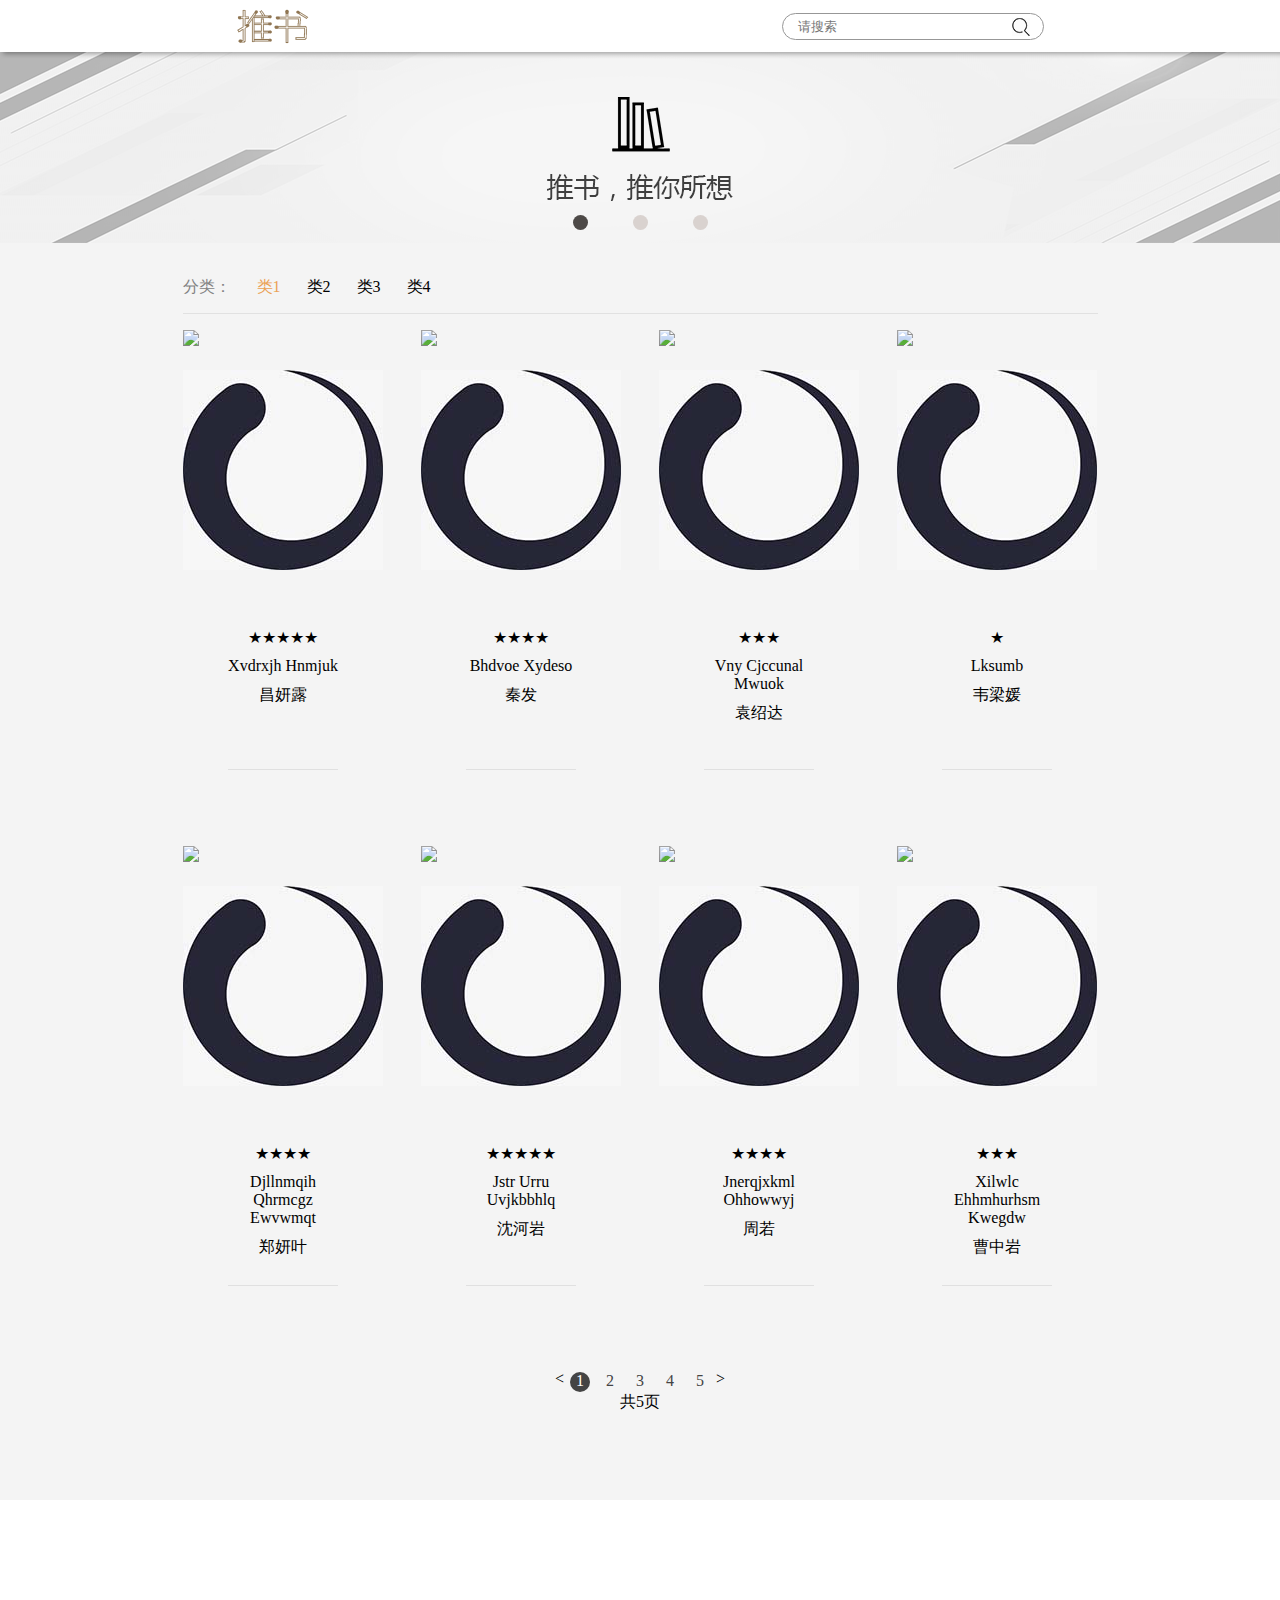
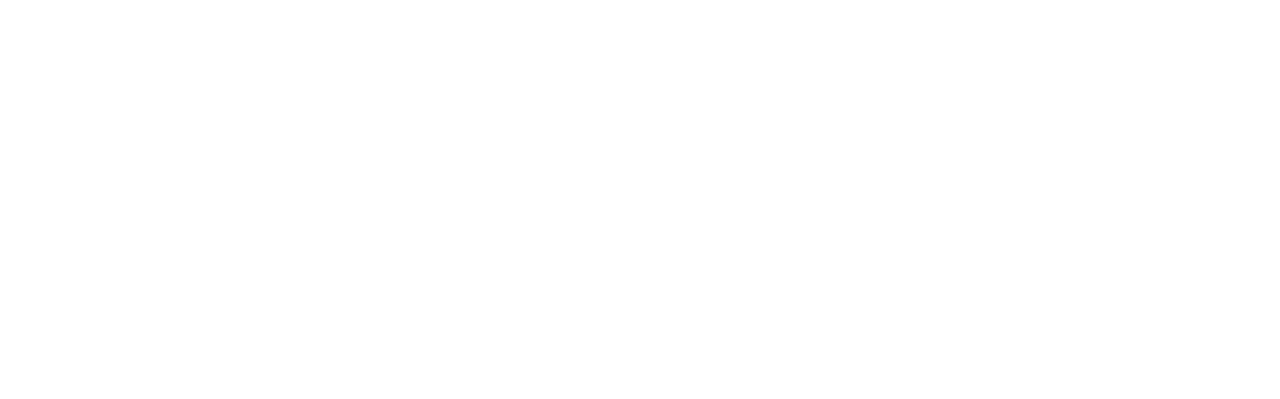
==== 二轮考核/classify/分类一/classify.html @ d3b91d4b "二轮考核" ====
<!DOCTYPE html>
<html lang="en">
<head>
    <meta charset="UTF-8">
    <meta name="viewport" content="width=device-width, initial-scale=1.0">
    <meta http-equiv="X-UA-Compatible" content="ie=edge">
    <link rel="stylesheet" type="text/css" href="classify.css">
    <link rel="stylesheet" type="text/css" href="../../details.css">
    <link rel="stylesheet" type="text/css" href="../comment.css">

    <title>分类页</title>
</head>
<body>
    <header>
        <img src="../../images/logo-search.png">
        <span id="line">
            <input type="text" placeholder="请搜索" id="search" onkeypress="getKey();">
            <a href="#"><div id="icon"></div></a>
        </span>
    </header>
    <div id="container">
        <div id="list">
            <img src="../../images/banner-1.png">
            <img src="../../images/banner-2.png">
            <img src="../../images/banner-3.png">
            <img src="../../images/banner-1.png">            
        </div>
        <div id="buttons">
            <span class="on"></span>
            <span></span>
            <span></span>
        </div>
    </div>
    <div class="classify-box">
        <ul id="nav">
            <li class="classify" id="title">
                分类：
            </li>
            <li class="classify" id="selected">
                类1
            </li>
            <li class="classify">
                类2
            </li>
            <li class="classify">
                类3
            </li>
            <li class="classify">
                类4
            </li>
        </ul>
        <div class="result-box">

            <div id="box">
                <div id="flex-box">
    
                </div>
                <div id="page">
                    <span id="left"><a href="javascript:;" id="prev" class="arrow">&lt;</a></span>
                    <span id="right"><a href="javascript:;" id="next" class="arrow">&gt;</a></span>
                    <ul id="btn">
    
                    </ul>
                    <div id="total">
                        共x页
                    </div>    
                </div>
            </div>
        </div>     
    </div>
    <div class="wrap">
        <div class="details">
            <div class="detail-box">
                <div class="tri"></div>
                <div class="close"></div>
                <div class="book-box">
                <div class="border-box">
                    <div class="book-pic">
                        <img src="../../images/bookpic.png">
                    </div>
                    <div class="info1">
                        <div class="book-name">
                            书名
                        </div>
                        <div class="offset top">
                            <div>
                                <img src="../../images/authorpic.png">
                            </div>
                            <div class="geli">|</div>
                            <div class="author-name">作者</div>
                        </div>
                        <div class="offset top2">
                            <div>
                                <img src="../../images/pubpic.png">
                            </div>
                            <div class="geli">|</div>
                            <div class="pub-name">出版社</div>
                        </div>
                        <div class="offset top">
                            <div>
                                <img src="../../images/timepic.png">
                            </div>
                            <div class="geli">|</div>
                            <div class="time">出版时间</div>
                        </div>
                        <div class="offset top2">
                            <div>
                                <img src="../../images/libpic.png">
                            </div>
                            <div class="geli">|</div>
                            <div class="book-number">图书馆藏书: x本</div>
                        </div>
                        <div class="book-position  top2">
                                x楼x架xx
                        </div>
                        <div id="web" class="offset">
                            <div id="web-info">
                                <img src="../../images/webpic.png">
                            </div>
                            <div class="geli1">|</div>
                            <div class="offset1">
                                <img src="../../images/douban.png" title="" id="douban">
                            </div>
                            <div class="offset1">
                                <img src="../../images/zhihu.png" title="" id="zhihu">
                            </div>
                        </div>
                        <div id="shop" class="offset">
                            <div id="web-shop">
                                <img src="../../images/storepic.png">
                            </div>
                            <div class="geli1">|</div>
                            <div class="offset1">
                                <img src="../../images/jingdong.png" title="" id="jingdong">
                            </div>
                            <div class="offset1">
                                <img src="../../images/dangdang.png" title="" id="dangdang">
                            </div>
                            <div class="offset1">
                                <img src="../../images/amazon.png" title="" id="amazon">
                            </div>
                        </div>
                    </div>
                    <div class="info2">
                        <div class="more">
                            <div id="intro-box1">
                                <h4>
                                    作者简介
                                </h4>
                                <p id="author_intro" class="intro">

                                </p>
                            </div>
                            <div id="intro-box2">
                                <h4>
                                    书籍简介
                                </h4>
                                <p id="book_intro" class="intro">

                                </p>
                            </div>
                        </div>
                    </div>
                </div>
                </div>
                <div id="outside">
                    <h3>最新评论</h3>                   
                    <div id="comment">
                        <div id="comment1" class="comment1">
                            不知名的网友
                            <span>王小二</span>
                            <p>
                                为了工作室，冲鸭！
                            </p>                    
                        </div>
                    </div> 
                    <h4>发表评论</h4>
                    <div id="addComment">
                        昵&nbsp;&nbsp;&nbsp;&nbsp;称：<input type="text" id="name" />
                        <br /><br />
                        评论内容:<textarea id="comContent"></textarea>
                        <button id="sub">提交评论</button>
                    </div>
                </div>
            </div>
        </div> 
    </div>  
    <script src="../../scripts/jquery-3.4.0.min.js"></script>
    <script src="../../scripts/mock.js"></script>
    <script type="text/javascript" src="../../scripts/classify.js"></script> 
    <script src="../../scripts/comment.js"></script>
</body>
</html>
---- 二轮考核/classify/分类一/classify.css ----
* {
    margin: 0;
    padding: 0;
}
body {
    min-width: 1280px;
    font-family: '微软雅黑'；
}
header {
    display: flex;
    justify-content: space-around;
    align-items: center;
    height: 52px;
    background: #fff;
    width: 1280px;
    margin: auto;
}
header > img {
    width: 72px;
    height: 35px;
}
#line {
    position: relative;
    height: 26px;
}
#search {
    height: 25px;
    width: 260px;
    border: 1px solid #979797;
    border-radius: 15px;
    outline: none;
    text-indent: 15px;
}
#icon {
    width: 18px;
    height: 18px;
    background: url(../../images/icon.png) no-repeat;
    position: absolute;
    top: 5px;
    right: 14px;
    z-index: 5;
}
#container {
    position: relative;
    width: 1280px;
    height: 193px;
    overflow: hidden;
    margin: auto;
}
#list {
    position: absolute;  /*可以改变left属性值*/
    z-index: 1;
    height: 193px;
    width: 400%;
}
#list img {
    float: left;    /*清除img之间的空隙*/
    width: 1280px;
    height: 193px;
}
#buttons {
    position: absolute;
    left: 0;
    right: 0;
    margin: auto;
    bottom: 20px;
    z-index: 2;
    height: 10px;
    width: 135px;
    display: flex;
    justify-content: space-between;
}
#buttons span {
    display: block;
    width: 15px;
    height: 15px;
    border-radius: 50%;
    background: #d9d2cf;
    cursor: pointer;
}
#buttons .on {
    background: #4d4947;
}
.classify-box{
    width: 1280px;
    height: 1255px;
    margin: 0 auto;
    background: #f4f4f4;
    position: relative;
}
ul,
li {
    list-style: none;
}
ul#nav  {
    position: absolute;
    top: 32px;
    left: 0;
    right: 0;
    margin: auto;
    width: 915px;
    padding-bottom: 15px;
    border-bottom: 1px solid #e1e1e1;
    z-index: 20;
}
#title {
    color: #828282;
}
.classify {
    float: left;
    margin-right: 26px;
    font: 14px #292929;
    cursor: pointer;
}
#selected {
    color: #eba155;
}
#post {
    position: absolute;
    bottom: 245px;
    left: 0;
    right: 0;
    margin: 0 auto;
    height: 20px;
    width: 195px;
}
#post > li {
    display: inline-block;
    width: 20px;
    border-radius: 50%;
    text-align: center;
}
.result-box {
    background: #f4f4f4;
    height: 1255px;
    width: 1280px;
    margin: auto;
}
#box {
    position: relative;
    width: 1040px;
    height: 1200px;
    margin: auto;
    background: #f4f4f4;
}
#flex-box {
    position: absolute;
    top: 85px;
    left: 0;
    right: 0;
    margin: auto;
    height: 830px;
    width: 915px;
    display: flex;
    justify-content: space-between;
    flex-wrap: wrap;
    align-content: space-between;
}
#page {
    position: absolute;
    bottom: 30px;
    left: 0;
    right: 0;
    margin: auto;
    width: 170px;
    height: 45px;
}
#btn {
    height: 20px;
    width: 140px;
    margin: auto;
    display: flex;
    justify-content: space-between;
    padding-top: 2px;
}
.arrow {
    display: inline;
    text-decoration: none;
    color: #000;
}
#left {
    float: left;
}
#right {
    float: right;
}
#total {
    width: 170px;
    text-align: center;
}
.book{
    margin-bottom: 80px;
    width: 201px;
    height: 436px;
}
.bookpic {
    cursor: pointer;
    width: 200px;
    height: 280px;
    background: url(../../images/loading.jpg) no-repeat center;
}
.info {
    margin: 18px auto 0;
    width: 110px;
    border-bottom: 1px solid #e0e0e0;
    height: 125px;
    padding-bottom: 16px;
}
.info > p {
    text-align: center;
    margin-top: 10px;
}
.selected {
    background: #444; 
    color: #fff;
    width:20px; 
    height:20px;
    border-radius: 50%;
    display: inline-block;
    text-align: center;
    cursor: pointer;
}
.number {
    background: #f4f4f4; 
    color: #444;
    width:20px; 
    height:20px;
    border-radius: 50%;
    display: inline-block;
    text-align: center;
    cursor: pointer;
}
---- 二轮考核/details.css ----
.wrap {
    position: absolute;
    top: 245px;
    left: 0;
    right: 0;
    margin: auto;
    width: 1280px;
    height: 1200px;
    z-index: 100;
    visibility: hidden;
}
.wrap-after {
    animation: show .5s ease 1;
    visibility: visible;
}
@keyframes show {
    0% {
        opacity: 0;
    }
    100% {
        opacity: 1;
    }
}
.details {
    width: 1280px;
    height: 1200px;
    background: rgba(218, 215, 215, .75);
    display: flex;
}
.detail-box {
    height: 0;
    width: 0;
    transition: width .5s ease,height .5s ease;
    background: #fcfcfc;
    margin: auto;
    border: 1px solid #d4d2d3;
    box-shadow: 0 0 15px #bbb9b9;
    position: relative;
    z-index: 120;
}
.detailBox-after {
    height: 1186px;
    width: 895px;
}
.tri {
    border-top: 68px solid #57c296;
    border-left: 68px solid transparent;
    float: right;
    margin-right: -1px;
    margin-top: -1px;
}
.close {
    background: url(images/closepic.png) no-repeat center;
    position: absolute;
    top: 10px;
    right: 10px;
    width: 19px;
    height: 19px;
    cursor: pointer;    
    z-index: 150; 
}
.book-box {
    height: 695px;
    width: 760px;
    position: absolute;
    left: 0;
    right: 0;
    top: 100px;
    margin: auto;
}
.border-box {
    height: 695px;
    width: 760px;
    position: relative;
    display: flex;
    flex-wrap: wrap;
    align-content: center;
    justify-content: center;
}
.book-pic {
    width: 265px;
    height: 368px;
}
.book-pic::before {
    content: '';
    position: absolute;
    left: 0;
    top: 0;
    height: 1px;
    width: 93px;
    background-color: #d4a9a9;
}
.book-pic::after {
    content: '';
    position: absolute;
    left: 0;
    top: 0;
    height: 93px;
    width: 1px;
    background-color: #d4a9a9;
}
.info1 {
    width: 265px;
    height: 368px;
    position: relative;
}
.info2 {
    width: 530px;
    height: 180px;
}
.info2::before {
    content: '';
    position: absolute;
    bottom: 0;
    right: 0;
    height: 1px;
    width: 93px;
    background-color: #d4a9a9;
}
.info2::after {
    content: '';
    position: absolute;
    bottom: 0;
    right: 0;
    height: 93px;
    width: 1px;
    background-color: #d4a9a9;
}
.offset {
    margin-left: 80px;
    font-size: 14px;
    display: flex;
}
.top {
    margin-top: 24px;
}
.top2 {
    margin-top: 10px;
}
.offset1 {
    padding-left: 15px;
}
.book-name {
    font-size: 28px;
    margin-top: 5px;
    margin-left: 115px;
}
.book-author {
    margin-top: 23px;
}
.book-position {
    position: absolute;
    left: 190px;
    font-size: 14px;
}
#web {
    margin-top: 50px;
}
#web-info {
    padding-top: 6px;
}
.geli {
    padding-left: 7px;
    padding-right: 6px;
}
.geli1 {
    padding-top: 6px;
    padding-left: 7px;
}
#shop {
    margin-top: 14px;
}
#web-shop {
    padding-top: 6px;
}
.more {
    width: 590px;
    height: 180px;
}
#intro-box1 {
    margin-top: 30px;
}
#intro-box2 {
    margin-top: 45px;
}
.intro {
    font-size: 12px;
    margin-top: 12px;
}
---- 二轮考核/classify/comment.css ----
* {
    margin: 0px;
    padding: 0px;
    font-family: '微软雅黑';
}
#outside{
    position: absolute;
    top: 800px;
    left: 0;
    right: 0;
    width: 760px;
    margin: 0 auto;
    overflow: hidden;
    padding: 0 50px 15px;
}

#outside h3{
    width: 70%;
    margin: 5px auto;
    border-bottom: 1px solid #E7EAEE;
}

#outside .comment1{
    width: 70%;
    margin:  auto;
    color: #BBBBBB;
    font-size: 12px;
    border-bottom: 1px dashed #E7EAEE;
    position: relative;
}

#outside  time{
    float: right;
}

#outside .comment1 span{
    color: #5979B2;
    margin-left: 5px;
    font-weight: bold;
}

#outside .comment1 p{
    font-size: 16px;
    color: black;
}

#outside h4{
    width: 70%;
    margin: 15px auto;
    color: #404E73;
    font-size: 16px;
    font-weight: bold;
}

#outside #addComment{
    width: 70%;
    margin: 0 auto;
    font-size: 12px;
    color: #BBBBBB;
}

#outside #name{
    width: 200px;
    border: 1px solid #D9E2EF;
}

#outside #comContent{
    width: 600px;
    height: 100px;
    resize: none;
    border: 1px solid #D9E2EF;
    vertical-align: text-top;
}

#outside button{
    width: 100px;
    height: 30px;
    background-color: #2D46A3;
    color: white;
    border: hidden;
    float: right;
    margin: 15px 100px;
}
.del {
    position: absolute;
    right: 0;
    bottom: 0;
    text-decoration: underline;
    color: aqua;
    cursor: pointer;
}
.del:hover {
    color: #2D46A3;
}
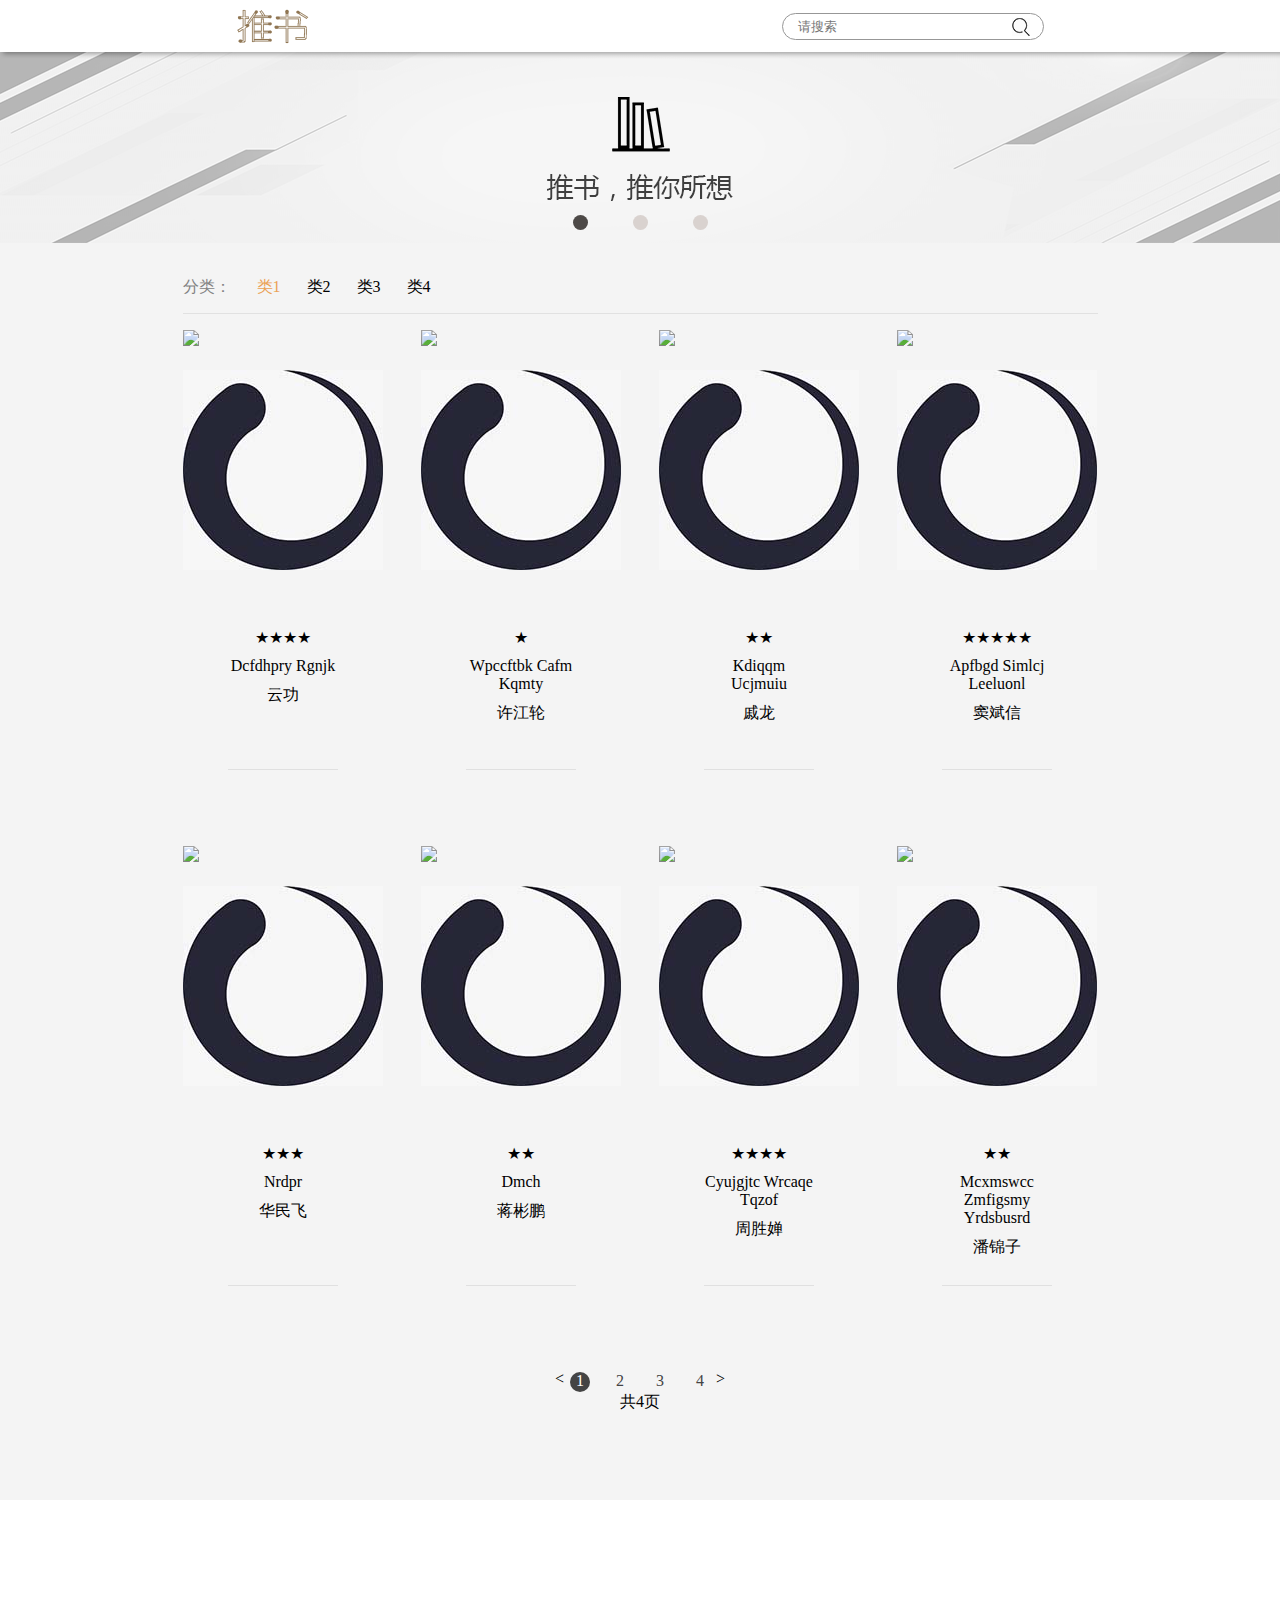
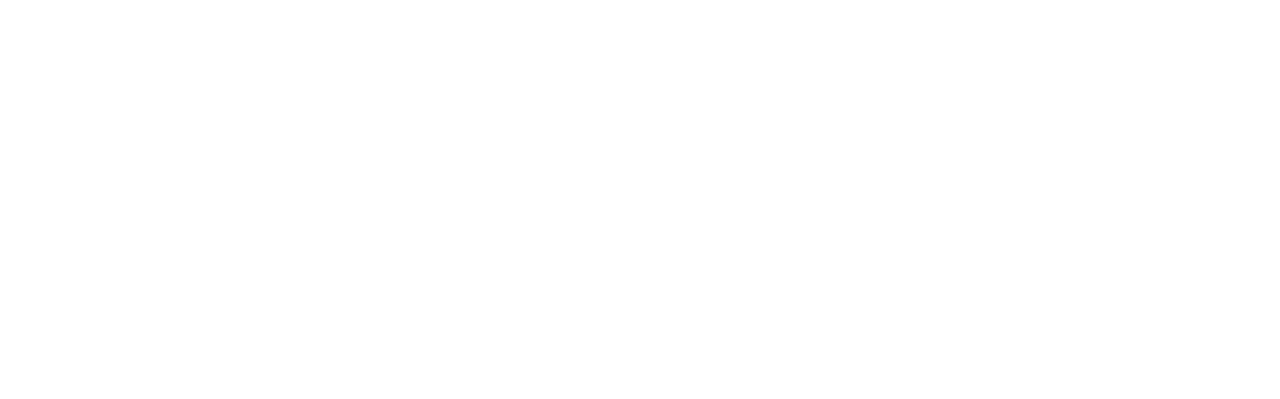
==== commit 48c74a3f: "二轮考核" ====
--- a/二轮考核/classify/分类一/classify.html
+++ b/二轮考核/classify/分类一/classify.html
@@ -4,7 +4,7 @@
     <meta charset="UTF-8">
     <meta name="viewport" content="width=device-width, initial-scale=1.0">
     <meta http-equiv="X-UA-Compatible" content="ie=edge">
-    <link rel="stylesheet" type="text/css" href="classify.css">
+    <link rel="stylesheet" type="text/css" href="../classify.css">
     <link rel="stylesheet" type="text/css" href="../../details.css">
     <link rel="stylesheet" type="text/css" href="../comment.css">
 
@@ -14,7 +14,7 @@
     <header>
         <img src="../../images/logo-search.png">
         <span id="line">
-            <input type="text" placeholder="请搜索" id="search" onkeypress="getKey();">
+            <input type="text" placeholder="请搜索" id="search">
             <a href="#"><div id="icon"></div></a>
         </span>
     </header>
@@ -108,7 +108,7 @@
                                 <img src="../../images/libpic.png">
                             </div>
                             <div class="geli">|</div>
-                            <div class="book-number">图书馆藏书: x本</div>
+                            <div class="book-number">图书馆藏书: x本</span></div>
                         </div>
                         <div class="book-position  top2">
                                 x楼x架xx
@@ -170,7 +170,7 @@
                             不知名的网友
                             <span>王小二</span>
                             <p>
-                                为了工作室，冲鸭！
+                                不愿努力白费，冲鸭！
                             </p>                    
                         </div>
                     </div> 
--- a/二轮考核/classify/classify.css
+++ b/二轮考核/classify/classify.css
@@ -0,0 +1,233 @@
+* {
+    margin: 0;
+    padding: 0;
+}
+body {
+    min-width: 1280px;
+    font-family: '微软雅黑'；
+}
+header {
+    display: flex;
+    justify-content: space-around;
+    align-items: center;
+    height: 52px;
+    background: #fff;
+    width: 1280px;
+    margin: auto;
+}
+header > img {
+    width: 72px;
+    height: 35px;
+}
+#line {
+    position: relative;
+    height: 26px;
+}
+#search {
+    height: 25px;
+    width: 260px;
+    border: 1px solid #979797;
+    border-radius: 15px;
+    outline: none;
+    text-indent: 15px;
+}
+#icon {
+    width: 18px;
+    height: 18px;
+    background: url(../images/icon.png) no-repeat;
+    position: absolute;
+    top: 5px;
+    right: 14px;
+    z-index: 5;
+}
+#container {
+    position: relative;
+    width: 1280px;
+    height: 193px;
+    overflow: hidden;
+    margin: auto;
+}
+#list {
+    position: absolute;  /*可以改变left属性值*/
+    z-index: 1;
+    height: 193px;
+    width: 400%;
+}
+#list img {
+    float: left;    /*清除img之间的空隙*/
+    width: 1280px;
+    height: 193px;
+}
+#buttons {
+    position: absolute;
+    left: 0;
+    right: 0;
+    margin: auto;
+    bottom: 20px;
+    z-index: 2;
+    height: 10px;
+    width: 135px;
+    display: flex;
+    justify-content: space-between;
+}
+#buttons span {
+    display: block;
+    width: 15px;
+    height: 15px;
+    border-radius: 50%;
+    background: #d9d2cf;
+    cursor: pointer;
+}
+#buttons .on {
+    background: #4d4947;
+}
+.classify-box{
+    width: 1280px;
+    height: 1255px;
+    margin: 0 auto;
+    background: #f4f4f4;
+    position: relative;
+}
+ul,
+li {
+    list-style: none;
+}
+ul#nav  {
+    position: absolute;
+    top: 32px;
+    left: 0;
+    right: 0;
+    margin: auto;
+    width: 915px;
+    padding-bottom: 15px;
+    border-bottom: 1px solid #e1e1e1;
+    z-index: 20;
+}
+#title {
+    color: #828282;
+}
+.classify {
+    float: left;
+    margin-right: 26px;
+    font: 14px #292929;
+    cursor: pointer;
+}
+#selected {
+    color: #eba155;
+}
+#post {
+    position: absolute;
+    bottom: 245px;
+    left: 0;
+    right: 0;
+    margin: 0 auto;
+    height: 20px;
+    width: 195px;
+}
+#post > li {
+    display: inline-block;
+    width: 20px;
+    border-radius: 50%;
+    text-align: center;
+}
+.result-box {
+    background: #f4f4f4;
+    height: 1255px;
+    width: 1280px;
+    margin: auto;
+    overflow: hidden;
+}
+#box {
+    position: relative;
+    width: 1040px;
+    height: 1200px;
+    margin: auto;
+    background: #f4f4f4;
+}
+#flex-box {
+    position: absolute;
+    top: 85px;
+    left: 0;
+    right: 0;
+    margin: auto;
+    height: 830px;
+    width: 915px;
+    display: flex;
+    justify-content: space-between;
+    flex-wrap: wrap;
+    align-content: space-between;
+}
+#page {
+    position: absolute;
+    bottom: 30px;
+    left: 0;
+    right: 0;
+    margin: auto;
+    width: 170px;
+    height: 45px;
+}
+#btn {
+    height: 20px;
+    width: 140px;
+    margin: auto;
+    display: flex;
+    justify-content: space-between;
+    padding-top: 2px;
+}
+.arrow {
+    display: inline;
+    text-decoration: none;
+    color: #000;
+}
+#left {
+    float: left;
+}
+#right {
+    float: right;
+}
+#total {
+    width: 170px;
+    text-align: center;
+}
+.book{
+    margin-bottom: 80px;
+    width: 201px;
+    height: 436px;
+}
+.bookpic {
+    cursor: pointer;
+    width: 200px;
+    height: 280px;
+    background: url(../images/loading.jpg) no-repeat center;
+}
+.info {
+    margin: 18px auto 0;
+    width: 110px;
+    border-bottom: 1px solid #e0e0e0;
+    height: 125px;
+    padding-bottom: 16px;
+}
+.info > p {
+    text-align: center;
+    margin-top: 10px;
+}
+.selected {
+    background: #444; 
+    color: #fff;
+    width:20px; 
+    height:20px;
+    border-radius: 50%;
+    display: inline-block;
+    text-align: center;
+    cursor: pointer;
+}
+.number {
+    background: #f4f4f4; 
+    color: #444;
+    width:20px; 
+    height:20px;
+    border-radius: 50%;
+    display: inline-block;
+    text-align: center;
+    cursor: pointer;
+}--- a/二轮考核/details.css
+++ b/二轮考核/details.css
@@ -9,7 +9,7 @@
     z-index: 100;
     visibility: hidden;
 }
-.wrap-after {
+.wrap-before {
     animation: show .5s ease 1;
     visibility: visible;
 }
@@ -28,6 +28,7 @@
     display: flex;
 }
 .detail-box {
+
     height: 0;
     width: 0;
     transition: width .5s ease,height .5s ease;
@@ -150,7 +151,7 @@
 }
 .book-position {
     position: absolute;
-    left: 190px;
+    left: 193px;
     font-size: 14px;
 }
 #web {
